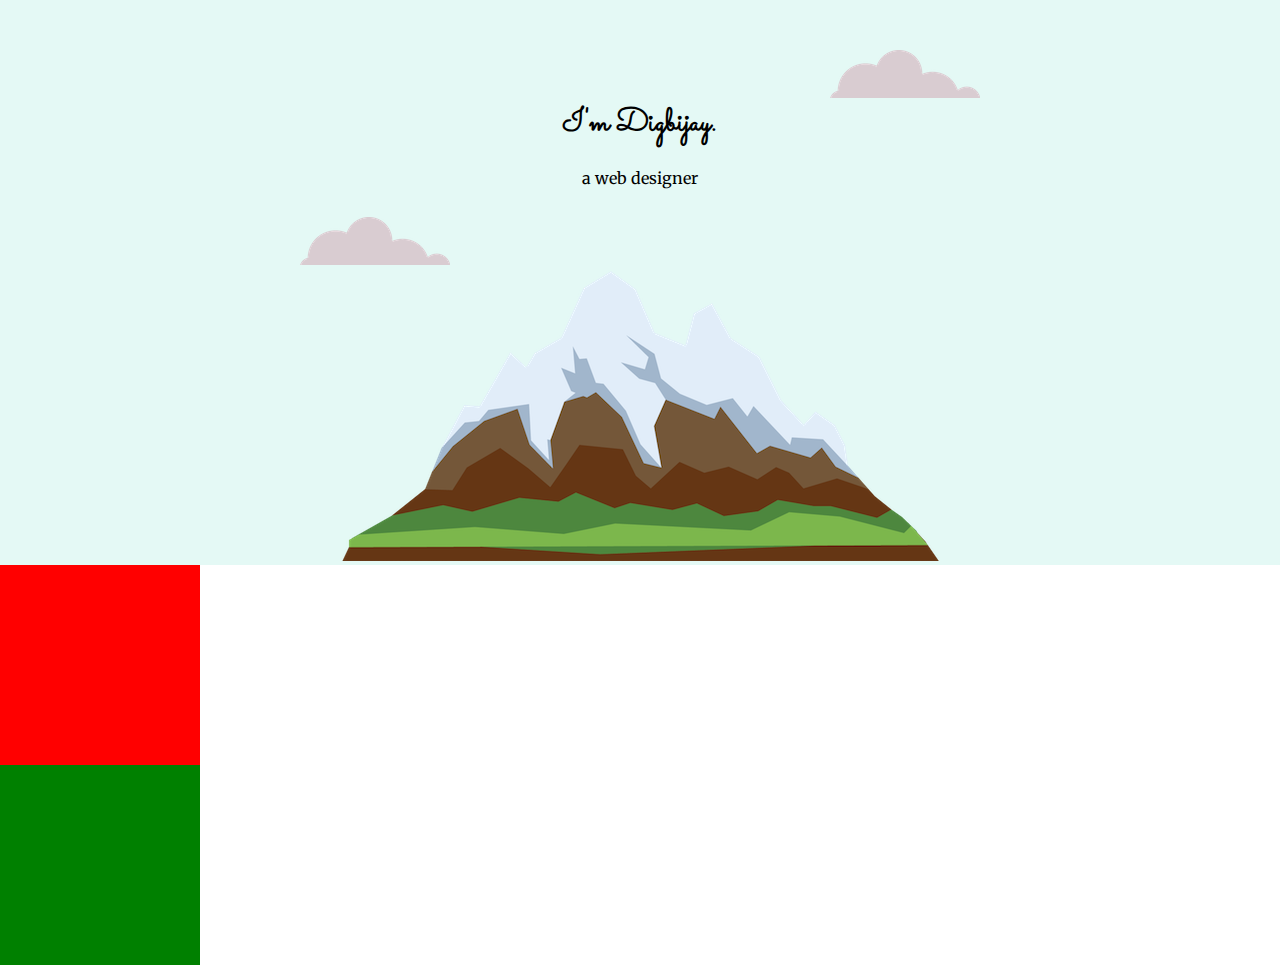
==== 5. Intermediate CSS/CSS - My Site/index.html @ 39f6eb91 "Add Favicon, Box Model Styling, display property, positioning property, center styling and font styl" ====
<!DOCTYPE html>
<html lang="en">

<head>
    <meta charset="UTF-8">
    <meta http-equiv="X-UA-Compatible" content="IE=edge">
    <meta name="viewport" content="width=device-width, initial-scale=1.0">
    <title>Digbijay Nayak</title>
    <link rel="stylesheet" href="css/style.css">
    <link rel="icon" href="favicon.ico">
    <link rel="preconnect" href="https://fonts.googleapis.com">
    <link rel="preconnect" href="https://fonts.gstatic.com" crossorigin>
    <link href="https://fonts.googleapis.com/css2?family=Merriweather&family=Montserrat&family=Sacramento&display=swap"
        rel="stylesheet">
    <!-- <link rel="icon" href="favicon.ico?v=2"> -->
</head>

<body>
    <div class="top-container">
        <img class="top-cloud" src="images/cloud.png" alt="cloud-img">
        <h1>I'm Digbijay.</h1>
        <p>a web designer</p>
        <img class="bottom-cloud" src="images/cloud.png" alt="cloud-img">
        <img src="images/mountain.png" alt="mountain-img">
    </div>
    <div class="middle-container">

    </div>
    <div class="bottom-container">

    </div>
    <!-- <nav>
        <a>About</a>
        <a>Work</a>
        <a>Notes</a>
    </nav>
    <div>
        <h1>I'm Digbijay.</h1>
        <p>a web designer</p>
    </div>
    <div>
        <h3>Hi.</h3>
        <p>I'm a web designer / developer based in Toronto, Canada. I have a passion for web design and love to create for web and
        mobile devices.</p>
    </div>
    <h2>What I can do.</h2>
    <div>
        <section>
            <h3>Design what you want</h3>
            <p>I like to keep it simple. My goals are to focus on typography, content and conveying the message that you want to
                send.</p>
        </section>
        <section>
            <h3>Develop what you need</h3>
            <p>I'm a developer, so I know how to create your website to run across devices using the latest technologies available.</p>
        </section>
    </div>
    <h1>I can help.</h1>
    <div>
        <p>
            I’m currently available for freelance work.
            If you have a project that you want to get started, think you need my help with something or just fancy saying hey, then
            get in touch.
        </p>
    </div>
    <button>Message Me</button>
    <footer>
        <div>

        </div>
    </footer> -->
</body>

</html>
---- 5. Intermediate CSS/CSS - My Site/css/style.css ----
body {
    margin: 0;
    text-align: center;
    font-family: 'Merriweather', serif;
}

h1 {
    margin-top: 0;
    font-family: 'Sacramento', cursive;
}
h2 {
    font-family: 'Montserrat', sans-serif;
}
h3 {
    font-family: 'Montserrat', sans-serif;
}

.top-container {
    background-color: #E4F9F5;
    position: relative;
    padding-top: 100px;
}

.middle-container {
    background-color: red;
    width: 200px;
    height: 200px;
}

.bottom-container {
    background-color: green;
    width: 200px;
    height: 200px;
}

.top-cloud{
    position: absolute;
    right: 300px;
    top: 50px;
}

.bottom-cloud {
    position: absolute;
    left: 300px;
    bottom: 300px;
}
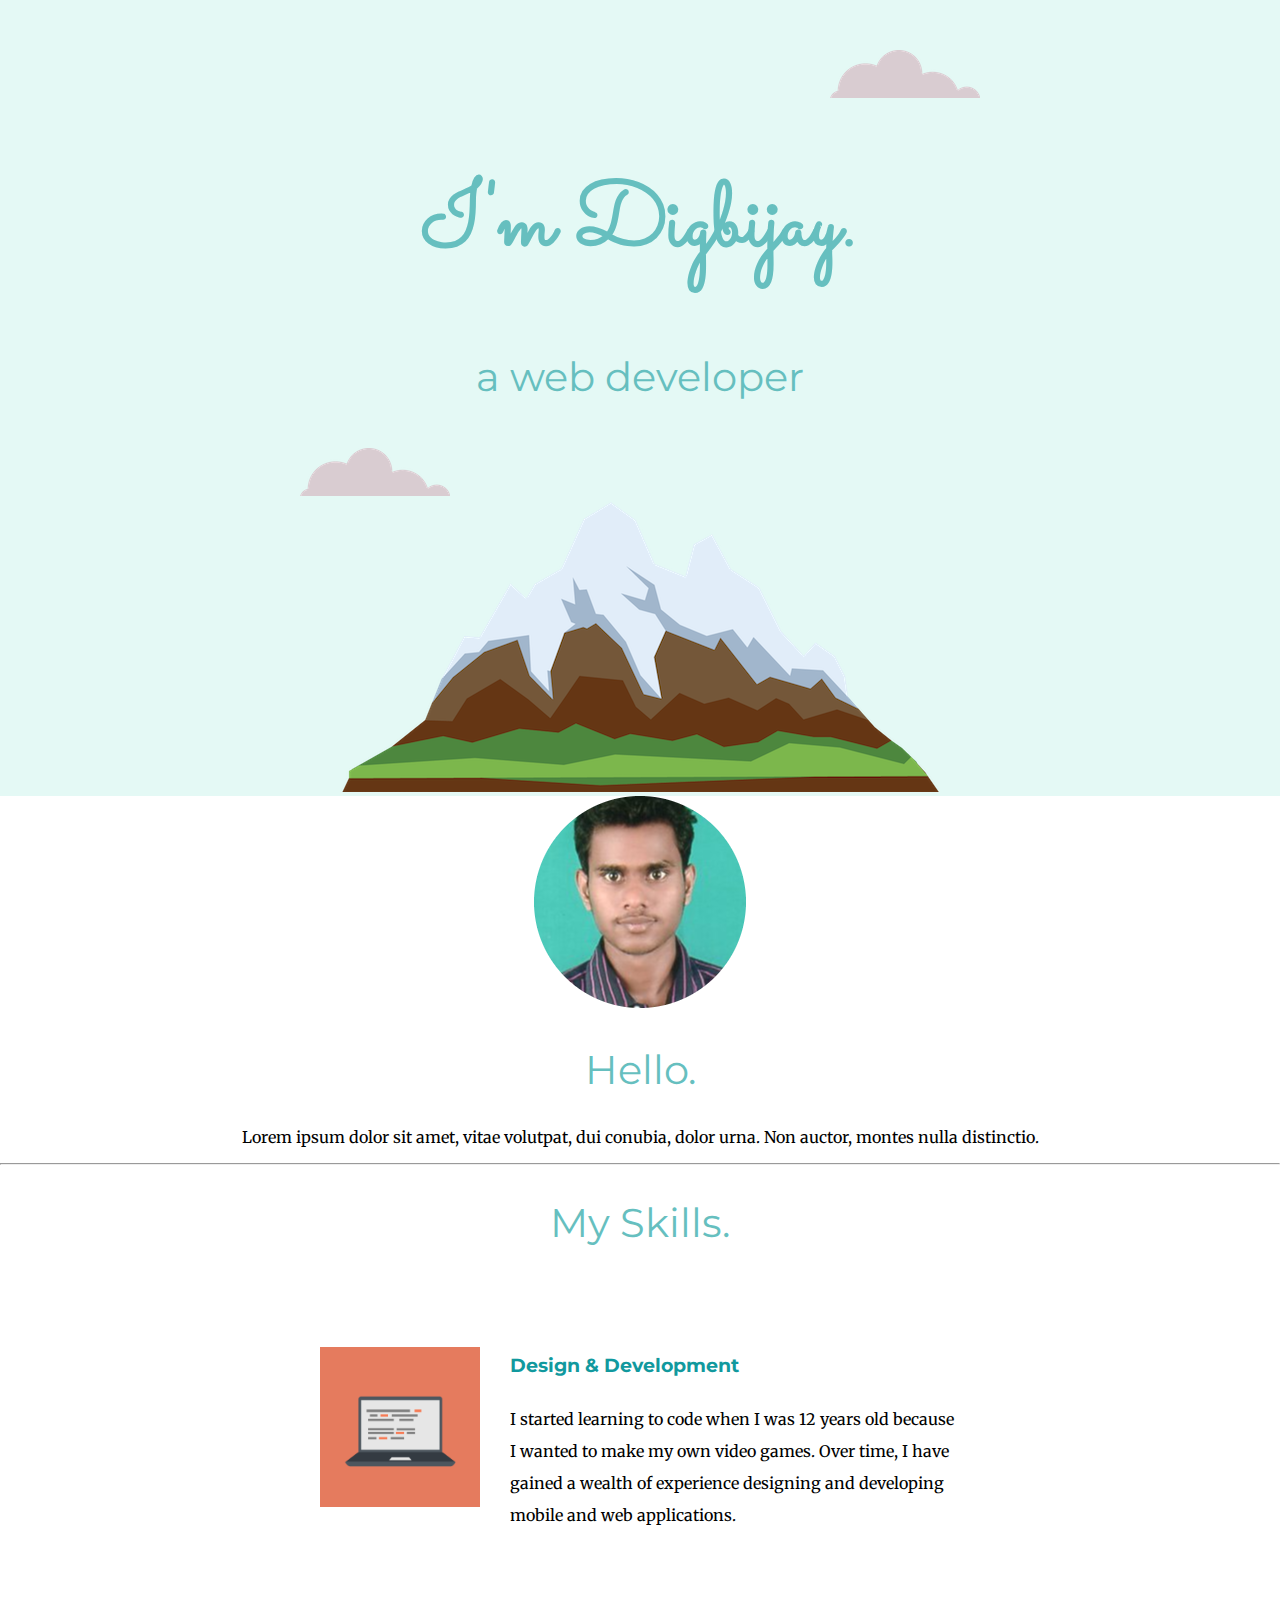
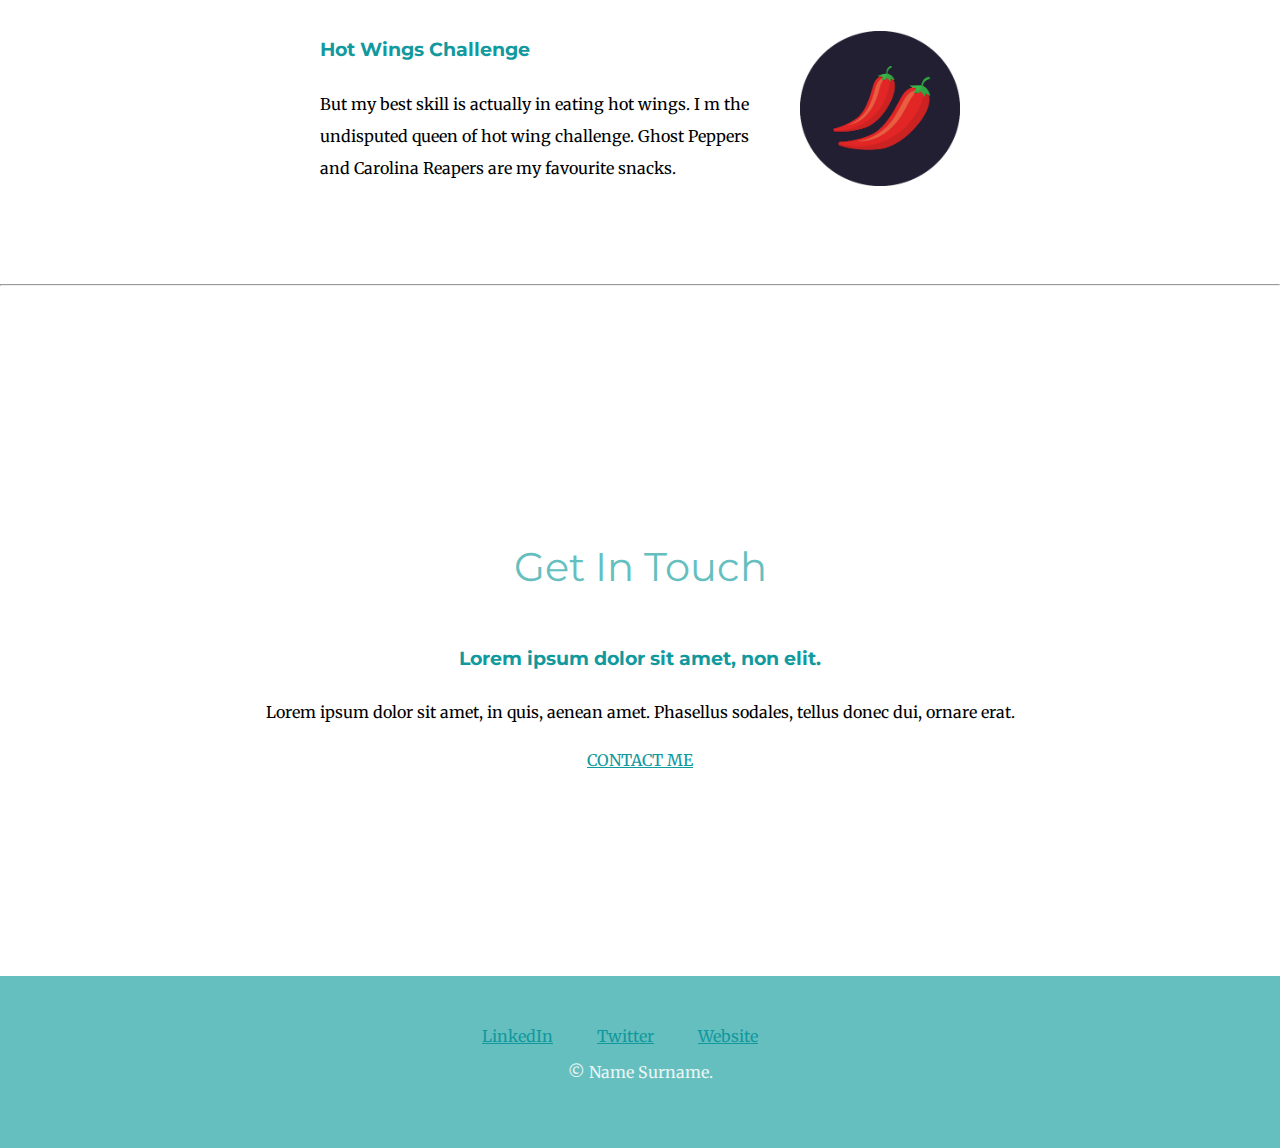
==== commit 05e282c8: "Intermediate Bootstrap code" ====
--- a/5. Intermediate CSS/CSS - My Site/index.html
+++ b/5. Intermediate CSS/CSS - My Site/index.html
@@ -19,56 +19,48 @@
     <div class="top-container">
         <img class="top-cloud" src="images/cloud.png" alt="cloud-img">
         <h1>I'm Digbijay.</h1>
-        <p>a web designer</p>
+        <h2>a web developer</h2>
         <img class="bottom-cloud" src="images/cloud.png" alt="cloud-img">
         <img src="images/mountain.png" alt="mountain-img">
     </div>
     <div class="middle-container">
+        <div class="profile">
+            <img src="images/digbijay-circle.png" alt="profile-img">
+            <h2>Hello.</h2>
+            <p>Lorem ipsum dolor sit amet, vitae volutpat, dui conubia, dolor urna. Non auctor, montes nulla distinctio.
+            </p>
+        </div>
+        <hr>
+        <div class="skills">
+            <h2>My Skills.</h2>
+            <div class="skill-row">
+                <img class="code-img" src="images/computer.png" alt="skill-img">
+                <h3>Design & Development</h3>
+                <p>I started learning to code when I was 12 years old because I wanted to make my own video games. Over time, I have gained a wealth of experience designing and developing mobile and web applications.</p>
+            </div>
+            <div class="skill-row">
+                <img class="chilli-img" src="images/chillies.png" alt="chillies-img">
+                <h3>Hot Wings Challenge</h3>
+                <p>But my best skill is actually in eating hot wings. I m the undisputed queen of hot wing challenge. Ghost Peppers and Carolina Reapers are my favourite snacks.</p>
+            </div>
+        </div>
+        <hr>
+        <div class="contact-me">
+            <h2>Get In Touch</h2>
+            <h3>Lorem ipsum dolor sit amet, non elit.</h3>
+            <p>Lorem ipsum dolor sit amet, in quis, aenean amet. Phasellus sodales, tellus donec dui, ornare erat.</p>
+            <a class="btn" href="mailto:name@email.com">CONTACT ME</a>
+        </div>
+    </div>
 
+
+    <div class="bottom-container">
+        <a class="footer-link" href="https://www.linkedin.com/">LinkedIn</a>
+        <a class="footer-link" href="https://twitter.com/">Twitter</a>
+        <a class="footer-link" href="https://www.appbrewery.co/">Website</a>
+        <p>© Name Surname.</p>
     </div>
-    <div class="bottom-container">
 
-    </div>
-    <!-- <nav>
-        <a>About</a>
-        <a>Work</a>
-        <a>Notes</a>
-    </nav>
-    <div>
-        <h1>I'm Digbijay.</h1>
-        <p>a web designer</p>
-    </div>
-    <div>
-        <h3>Hi.</h3>
-        <p>I'm a web designer / developer based in Toronto, Canada. I have a passion for web design and love to create for web and
-        mobile devices.</p>
-    </div>
-    <h2>What I can do.</h2>
-    <div>
-        <section>
-            <h3>Design what you want</h3>
-            <p>I like to keep it simple. My goals are to focus on typography, content and conveying the message that you want to
-                send.</p>
-        </section>
-        <section>
-            <h3>Develop what you need</h3>
-            <p>I'm a developer, so I know how to create your website to run across devices using the latest technologies available.</p>
-        </section>
-    </div>
-    <h1>I can help.</h1>
-    <div>
-        <p>
-            I’m currently available for freelance work.
-            If you have a project that you want to get started, think you need my help with something or just fancy saying hey, then
-            get in touch.
-        </p>
-    </div>
-    <button>Message Me</button>
-    <footer>
-        <div>
-
-        </div>
-    </footer> -->
 </body>
 
 </html>--- a/5. Intermediate CSS/CSS - My Site/css/style.css
+++ b/5. Intermediate CSS/CSS - My Site/css/style.css
@@ -5,14 +5,27 @@
 }
 
 h1 {
-    margin-top: 0;
+    font-size: 5.62rem;
+    /* 16px = 100% = 1em (90px/16 = 562.5%) */
+    margin-top: 50px auto 0 auto;
     font-family: 'Sacramento', cursive;
+    color: #66BFBF;
 }
+
 h2 {
     font-family: 'Montserrat', sans-serif;
+    font-size: 2.5rem;
+    color: #66BFBF;
+    font-weight: normal;
 }
+
 h3 {
     font-family: 'Montserrat', sans-serif;
+    color: #11999E;
+}
+
+a {
+    color: #11999E;
 }
 
 .top-container {
@@ -21,19 +34,21 @@
     padding-top: 100px;
 }
 
-.middle-container {
-    background-color: red;
-    width: 200px;
-    height: 200px;
+.middle-container {}
+
+.bottom-container {
+    background: #66BFBF;
+    padding: 50px;
 }
 
-.bottom-container {
-    background-color: green;
-    width: 200px;
-    height: 200px;
+.skill-row {
+    width: 50%;
+    margin: 100px auto;
+    text-align: left;
+    line-height: 2;
 }
 
-.top-cloud{
+.top-cloud {
     position: absolute;
     right: 300px;
     top: 50px;
@@ -43,4 +58,30 @@
     position: absolute;
     left: 300px;
     bottom: 300px;
-}+}
+
+.code-img {
+    width: 25%;
+    float: left;
+    margin-right: 30px;
+}
+
+.chilli-img {
+    width: 25%;
+    float: right;
+    margin-left: 30px;
+}
+.contact-me{
+    padding: 200px;
+    line-height: 2;
+}
+
+.footer-link{
+    margin-right: 40px;
+}
+.bottom-container p{
+    color: #EAF6F6;
+}
+/* .code-skill-description{
+    clear: left;
+} */